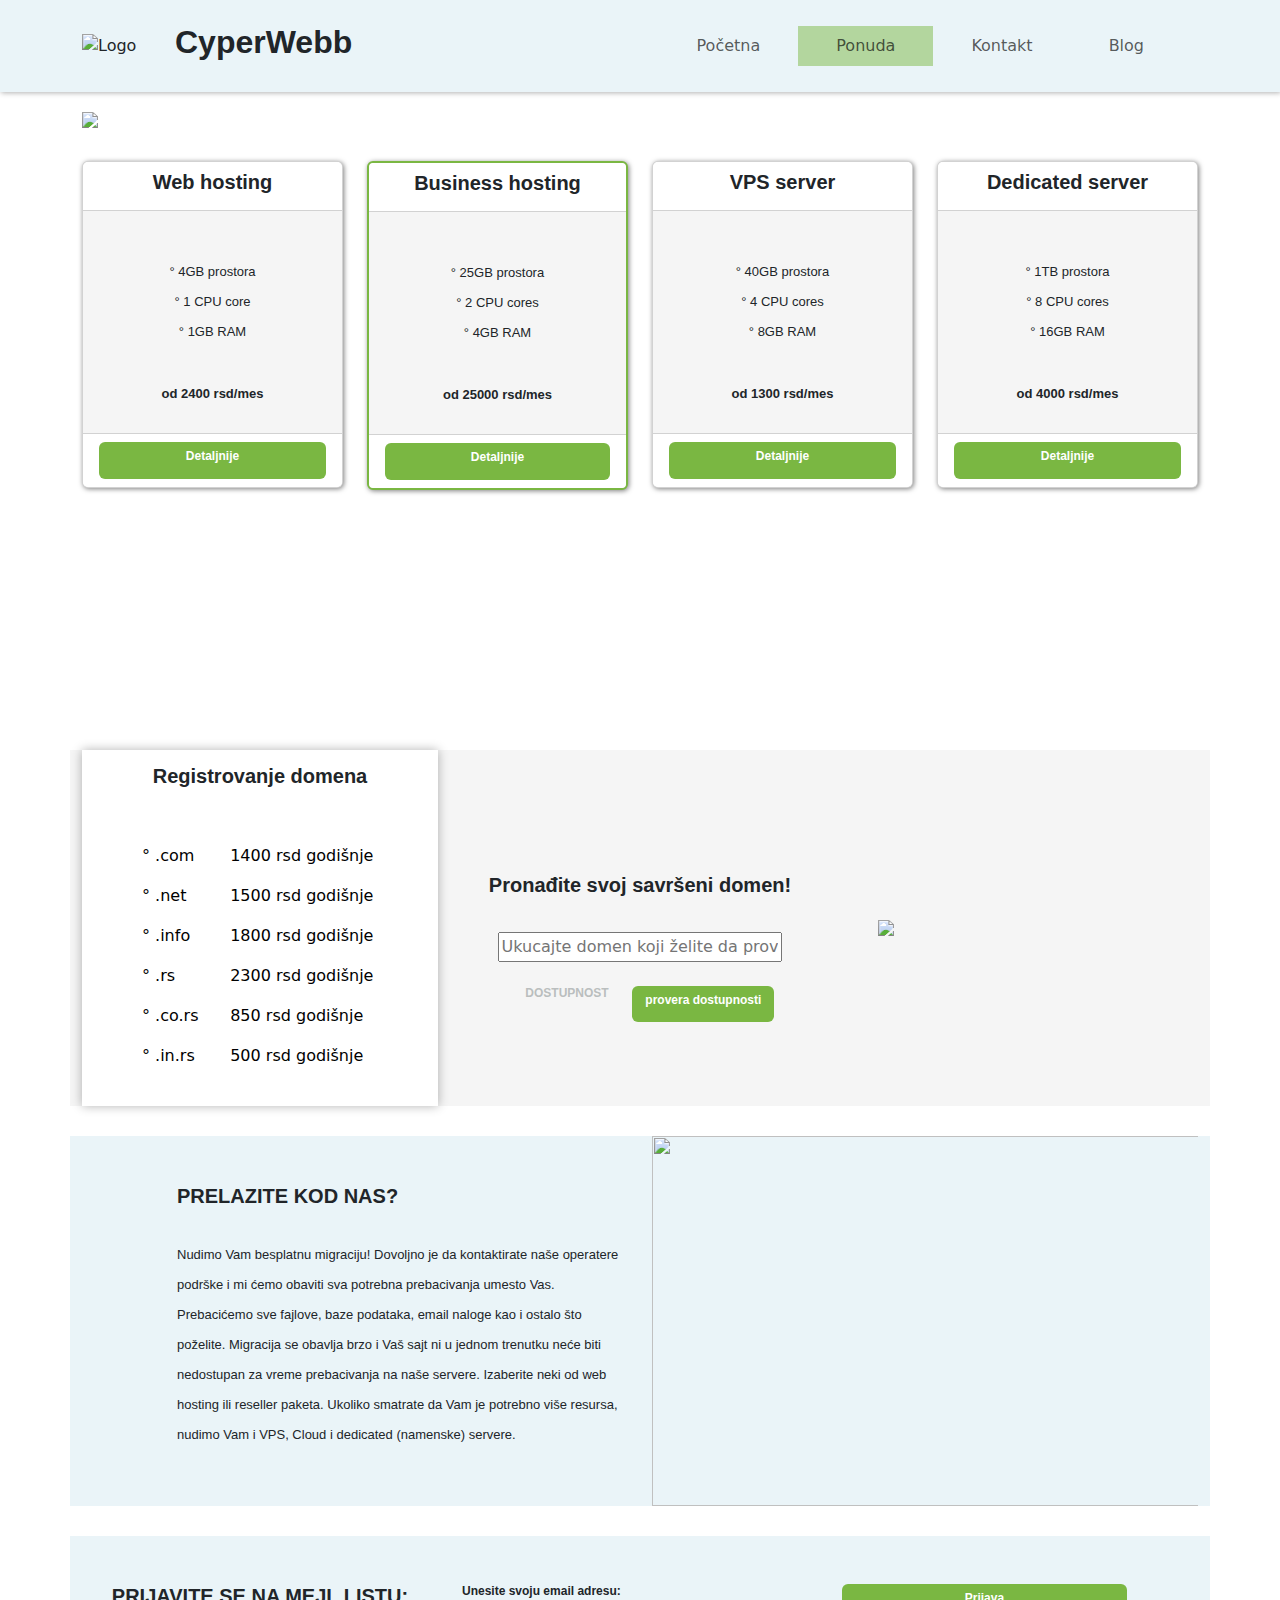
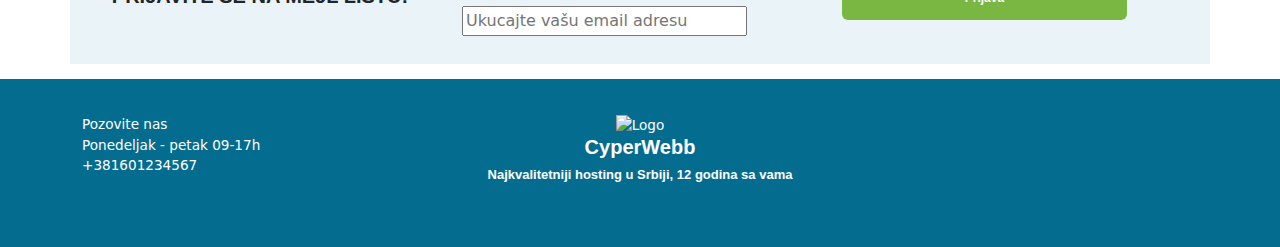
==== ponuda.html @ 50b5ddb7 "dodati resursi, html i css" ====
<!DOCTYPE html>
<html lang="en">
<head>
  <title>Cyperwebb/ponuda</title>
  <meta charset="utf-8">
  <meta name="viewport" content="width=device-width, initial-scale=1">
  <link href="https://cdn.jsdelivr.net/npm/bootstrap@5.2.3/dist/css/bootstrap.min.css" rel="stylesheet">
  <script src="https://cdn.jsdelivr.net/npm/bootstrap@5.2.3/dist/js/bootstrap.bundle.min.js"></script>
  <!--<style>
    .container-fluid > .container div{
        border:1px solid black;
    }

  </style>-->
  <link rel="stylesheet" href="main.css">
</head>
<body>

<div class="container-fluid baby-blue-bg oiviceno">
    <div class="container">
      <nav class="navbar navbar-expand-sm baby-blue-bg">
          <div class="col-sm-1">
            <img src="img\logo.png" alt="Logo" width="60" height="60"><br>
          </div>
          <div class="col-sm-3">
            <h1>CyperWebb</h1>
          </div>
          <button class="navbar-toggler" type="button" data-bs-toggle="collapse" data-bs-target="#mynavbar">
            <span class="navbar-toggler-icon"></span>
          </button>
          <div class="collapse navbar-collapse" id="mynavbar">
            <ul class="navbar-nav ms-auto">
              <li class="nav-item transparent-pad">
                <a class="nav-link" href="#">Početna</a>
              </li>
              <li class="nav-item selected-link transparent-pad" style="background-color: #B3D69E;">
                <a class="nav-link" href="ponuda.html">Ponuda</a>
              </li>
              <li class="nav-item transparent-pad">
                <a class="nav-link" href="#">Kontakt</a>
              </li>
              <li class="nav-item transparent-pad">
                <a class="nav-link" href="#">Blog</a>
              </li>
            </ul>
          </div>
      </nav>
    </div>
</div>
  

<div class="container-fluid">
    <div class = "container">
        <div class = "row">
            <div class = "col-sm-12">
                <img src="img/reklama.JPG" class="img-fluid">
            </div>
        </div>
    </div>
</div>

<div class="container-fluid">
    <div class = "container">
        <div class = "row">
            <div class = "col-sm-3 text-center">
                <div class="card" >
                    <div class="card-header"><h2>Web hosting</h2></div>
                    <div class="card-body ponuda-card-body">
                        <h4>
                        <br>
                            ° 4GB prostora <br>
                            ° 1 CPU core<br>
                            ° 1GB RAM <br>
                        </h4>
                        <br>
                        <h4 style="font-weight: bold;">od 2400 rsd/mes</h4>
                    </div>
                    <div class="card-footer">
                        <div class="d-grid">
                            <a class="btn btn-green" href="web-hosting.html"><h6>Detaljnije</h6></a>
                        </div>
                    </div>
                </div>
            </div>
            <div class = "col-sm-3 text-center">
                <div class="card istaknuto" >
                    <div class="card-header"><h2>Business hosting</h2></div>
                    <div class="card-body ponuda-card-body">
                        <h4>
                            <br>
                            ° 25GB prostora <br>
                            ° 2 CPU cores<br>
                            ° 4GB RAM <br>
                        </h4>
                        <br>
                        <h4 style="font-weight: bold;">od 25000 rsd/mes</h4>
                    </div>
                    <div class="card-footer">
                        <div class="d-grid">
                            <a class="btn btn-green" href="business-hosting.html"><h6>Detaljnije</h6></a>
                        </div>
                    </div>
                </div>
                
            </div>
            <div class = "col-sm-3 text-center">
                <div class="card" >
                    <div class="card-header"><h2>VPS server</h2></div>
                    <div class="card-body ponuda-card-body">
                        <h4>
                            <br>
                            ° 40GB prostora <br>
                            ° 4 CPU cores<br>
                            ° 8GB RAM <br>
                        </h4>
                        <br>
                        <h4 style="font-weight: bold;">od 1300 rsd/mes</h4>
                    </div>
                    <div class="card-footer">
                        <div class="d-grid">
                            <a class="btn btn-green" href="#"><h6>Detaljnije</h6></a>
                        </div>
                    </div>
                </div>
                
            </div>
            
            <div class = "col-sm-3 text-center">
                <div class="card" >
                    <div class="card-header"><h2>Dedicated server</h2></div>
                    <div class="card-body ponuda-card-body">
                        <h4>
                            <br>
                            ° 1TB prostora <br>
                            ° 8 CPU cores<br>
                            ° 16GB RAM <br>
                        </h4>
                        <br>
                        <h4 style="font-weight: bold;">od 4000 rsd/mes</h4>
                        
                    </div>
                    <div class="card-footer">
                        <div class="d-grid">
                            <a class="btn btn-green" href="#"><h6>Detaljnije</h6></a>
                        </div>
                    </div>
                </div>
                
            </div>
        </div>
    </div>
</div>

<div class="container-fluid">
    <div class = "container info-block">
        <div class = "info-text">
            <h3>
            Cene naših usluga prilagodili smo uslovima tržišta i slobodno 
            tvrdimo da nudimo najbolja hosting rešenja po najpovoljnijim 
            uslovima na teritoriji Srbije.
            </h3>
        </div>
    </div>
</div>

<div class="container-fluid">
    <div class = "container gray-bg">
        <div class = "row">
            <div class = "col-sm-4">
                <div class="domeni">
                    <div class = "row">
                        <div class="col-sm-12 text-center">
                            <h2>Registrovanje domena</h2>
                            <br>
                        </div>
                        <div class = "col-sm-1"></div>
                        <div class = "col-sm-11">
                        <div class="container mt-3">
                                       
                            <table class="table table-borderless">
                              
                              <tbody>
                                <tr>
                                    <td>° .com</td>
                                    <td>1400 rsd godišnje</td>
                                </tr>
                                <tr>
                                    <td>° .net</td>
                                    <td>1500 rsd godišnje</td>
                                </tr>
                                <tr>
                                    <td>° .info</td>
                                    <td>1800 rsd godišnje</td>
                                </tr>
                                <tr>
                                    <td>° .rs</td>
                                    <td>2300 rsd godišnje</td>
                                </tr>
                                <tr>
                                    <td>° .co.rs</td>
                                    <td>850 rsd godišnje</td>
                                </tr>
                                <tr>
                                    <td>° .in.rs</td>
                                    <td>500 rsd godišnje</td>
                                </tr>
                              </tbody>
                            </table>
                          </div>
                        </div>
                    </div>
                </div>
            </div>
            <div class="col-sm-4 text-centerp">
                <br><br><br><br><br>
                <div class="col-sm-12 text-center">
                    <h3 style="align-items: center;">Pronađite svoj savršeni domen!</h3>
                </div>
                <br>
                <div class="row">
                  <div class="col-sm-12 text-center">
                    <input type="text" placeholder="Ukucajte domen koji želite da proverite" style="width: 80%;">
                    <br>
                    <br>
                  </div>
                  <div class="col-sm-2 text-center"></div>
                  <div class="col-sm-2 text-center">
                    <h6 style="size: 15; color: rgb(186, 190, 190); align-self: center;"> DOSTUPNOST </h6>
                  </div>
                  <div class="col-sm-8 text-center">
                    <a class="btn btn-green" href="#"><h6>provera dostupnosti</h6></a>
                  </div>
                  <br><br><br><br>
                </div>
              </div>
            <div class = "col-sm-4 centerall">
                <img src="img/domain_name.webp" class="img-fluid" style="object-fit: cover; width: 80%;">
                
            </div>
        </div>
    </div>
</div>

<div class="container-fluid">
    <div class = "container baby-blue-bg">
        <div class = "row">
            <div class = "col-sm-1"></div>
            <div class = "col-sm-5">
                <br><br>
                <h2>PRELAZITE KOD NAS?</h2>
                <br>
                <h5>
                Nudimo Vam besplatnu migraciju! Dovoljno je da kontaktirate
                 naše operatere podrške i mi ćemo obaviti sva potrebna 
                 prebacivanja umesto Vas. Prebacićemo sve fajlove, baze
                  podataka, email naloge kao i ostalo što poželite.
                   Migracija se obavlja brzo i Vaš sajt ni u jednom trenutku 
                   neće biti nedostupan za vreme prebacivanja na naše servere. 
                   Izaberite neki od web hosting ili reseller paketa. Ukoliko 
                   smatrate da Vam je potrebno više resursa, nudimo Vam i VPS, 
                   Cloud i dedicated (namenske) servere.
                </h5>
                <br><br>
            </div>
            <div class = "col-sm-6">
                <img src="img/deal.jpg" class="img-fluid" style="object-fit: cover; width: 110%; height: 100%;">
            </div>
        </div>
    </div>
</div>

<div class="container-fluid">
    <div class = "container text-center baby-blue-bg" style="min-height: fit-content">
        <div class = "row">
            <div class = "col-sm-4 text-center">
                <br><br>
                <h2>PRIJAVITE SE NA MEJL LISTU:</h2>
                <br><br>
            </div>
            <div class = "col-sm-4 text-left">
                <br><br>
                <h6>Unesite svoju email adresu:</h6>
                <input type="text" placeholder="Ukucajte vašu email adresu" style="width: 80%;">
                <br><br>
            </div>
            <div class = "col-sm-4 text-left">
                <br><br>
                <a class="btn btn-green" href="#" style="width: 80%;"><h6>Prijava</h6></a>
                <br><br>       
            </div>
        </div>
    </div>
</div>

<footer class = "container-fluid">
    <div class = "container">
      
        <div class = "row">
          <div class = "col-sm-4 ">
            <br>
            Pozovite nas<br>
            Ponedeljak - petak 09-17h<br>
            +381601234567<br>
          </div>
          <div class = "col-sm-4 text-center">
            <br>
            <img src="img\crno_beli_logo.png" alt="Logo" width="50" height="50"><br>
            <h1 style="font-weight: 600; font-size: 20px;">CyperWebb</h1>
            <h1 style="font-weight: 600; font-size: 13px;">Najkvalitetniji hosting u Srbiji, 12 godina sa vama</h1>
            <br><br>
          </div>
        </div>
    </div>
</footer>

</body>
</html>
---- main.css ----
.gray-bg{
    background-color:#F5F5F5;
}

.baby-blue-bg{
    background-color:#EAF4F8;
}

footer{
    padding-top: 15px;
    font-size: 85%;
    background-color:#046C8E;
    color: white;
}

body > .container-fluid{
    padding-top: 15px;
    padding-bottom: 15px;
}

.btn-green{
    background-color: #7AB742;
    justify-content: center;
    background-position: center center;
    color: white;
}

.info-block{
    background-image: url('img/info.jpg');
    color: white;
    font-weight: bold;
    background-position: center center;
    background-size: cover;
    min-height: 200px;
    display: flex;
    justify-content: center;
    align-items: center;

}

.centerall{
    font-weight: bold;
    background-position: center center;
    display: flex;
    justify-content: center;
    align-items: center;
}

.domeni {
    position: relative;
    background-color: white;
    box-shadow: 0px 0px 10px rgba(0, 0, 0, 0.3);
    display: flex;
    justify-content: center;
    align-items: center;
    aspect-ratio: 1;
    padding: 10px;
  }

.padding-sides{
    padding-left: 20px;
}

.info-text{
    max-width: 60%;
    font-size:larger;
    text-align: center;
}

.text-left {
    text-align: left;
}

.text-center {
    text-align: center;
}

.col-sm-3.text-centerp {
    display: flex;
    flex-direction: column;
    justify-content: center;
    align-items: center;
  }

.card{
    box-shadow: 1px 1px 5px rgba(0, 0, 0, 0.5);
}

.card-footer{
    background-color: white;
}

.card-header{
    background-color: white;
}

.ponuda-card-body{
    background-color: #F5F5F5;
}

.selected-link{
    background-color: #B3D69E;
}

.istaknuto{
    border: 2px solid #7AB742;
}

.oiviceno{
    box-shadow: 1px 1px 5px rgba(0, 0, 0, 0.3);
}

.navbar-nav {
    display: flex;
    justify-content: center;
    padding-right: 1rem;
}

@media only screen and (max-width: 576px) {
    .card {
      margin-top: 10px;
      margin-bottom: 10px;
    }
}

.thicc{
    color: black;
    font-weight: bold;
    background-position: center center;
    background-size: cover;
    height: 150px;
    display: flex;
    justify-content: center;
    align-items: center;
}

.transparent-pad {
    padding-left: 30px;
    padding-right: 30px;
    background-color: transparent;
}

h1{
    font-family: Inter, sans-serif;
    font-weight: 800;
    font-size: 32px;
}

h2{
    font-family: Inter, sans-serif;
    font-weight: bold;
    font-size: 20px;
}

h3 {
    font-family: 'Palanquin Dark', sans-serif;
    font-weight: 600;
    font-size: 20px;
    line-height: 30px;
}

h4{
    font-family: 'Inter', sans-serif;
    font-weight: normal;
    font-size: 13px;
    line-height: 30px;
}

h5{
    font-family: 'Inter', sans-serif;
    font-weight: 300;
    font-size: 13px;
    line-height: 30px;
}

h6{
    font-family: 'Inter', sans-serif;
    font-weight: 600;
    font-size: 12px;
}
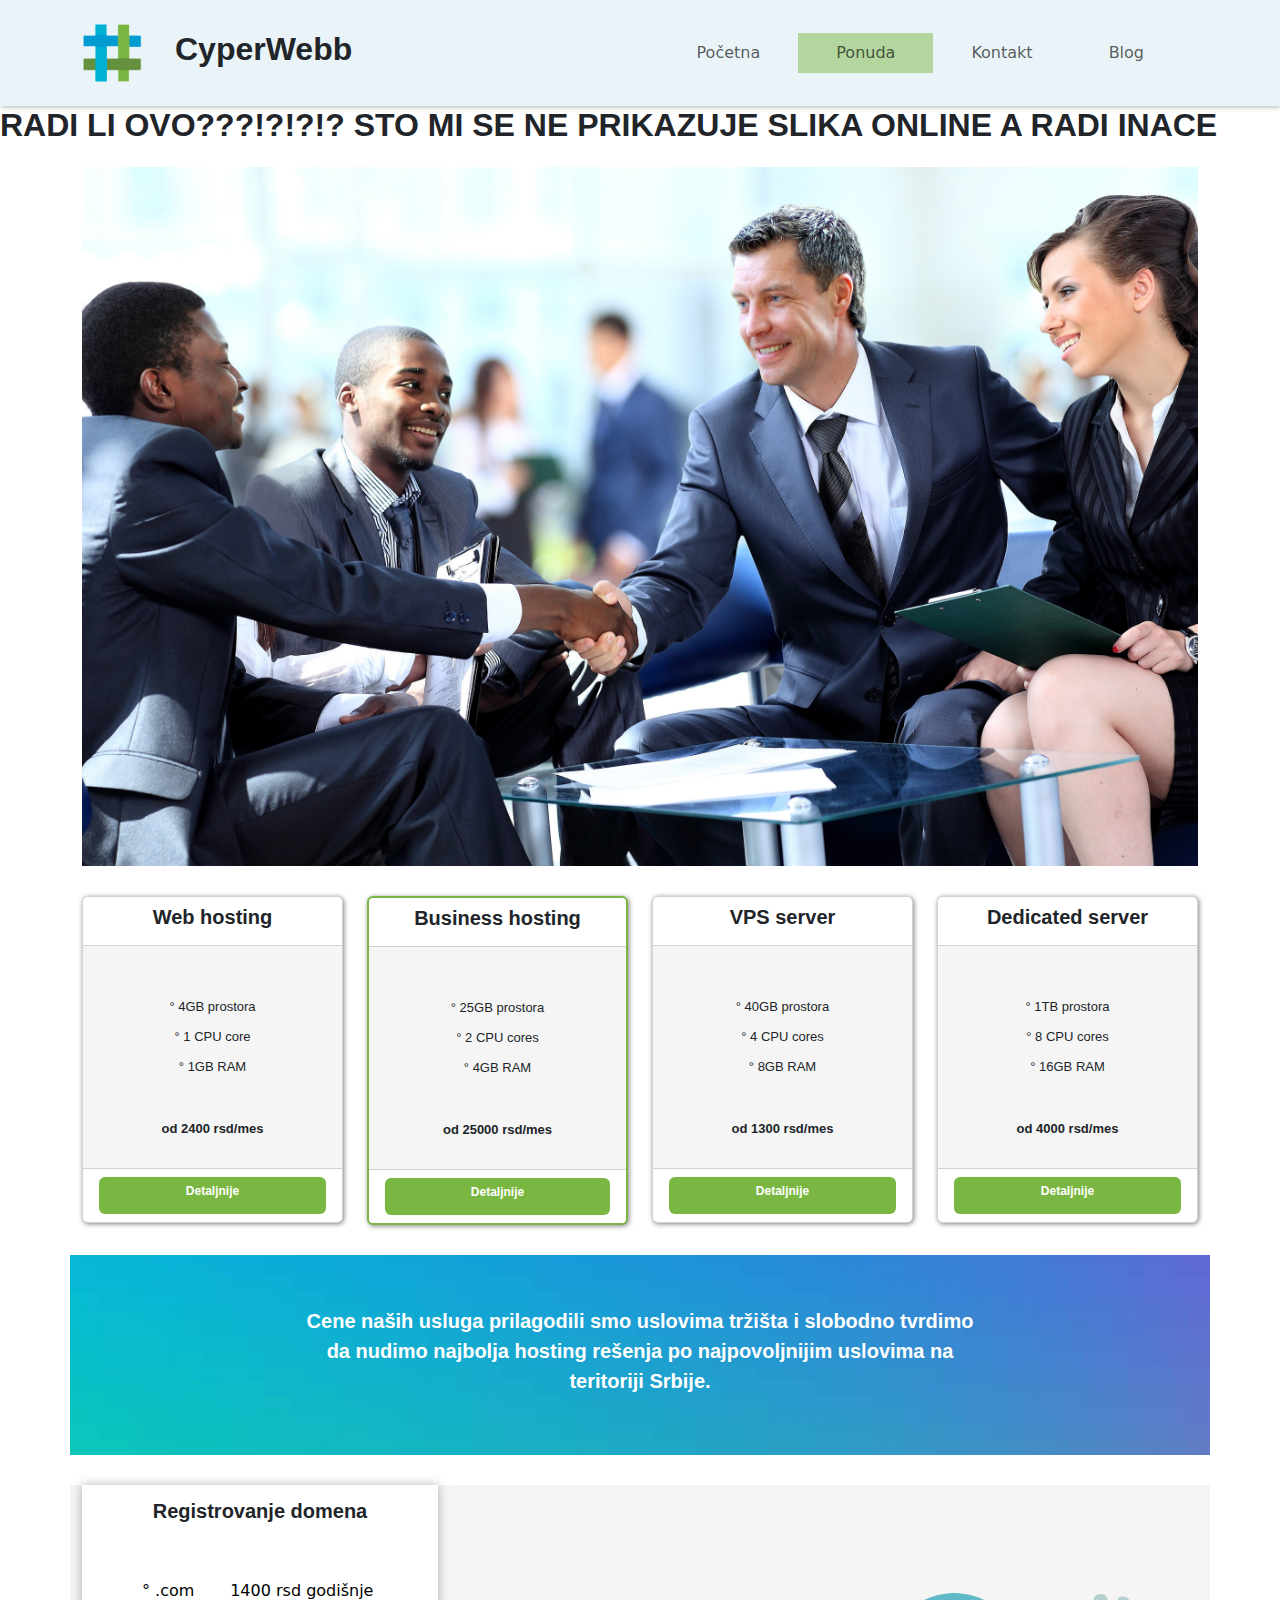
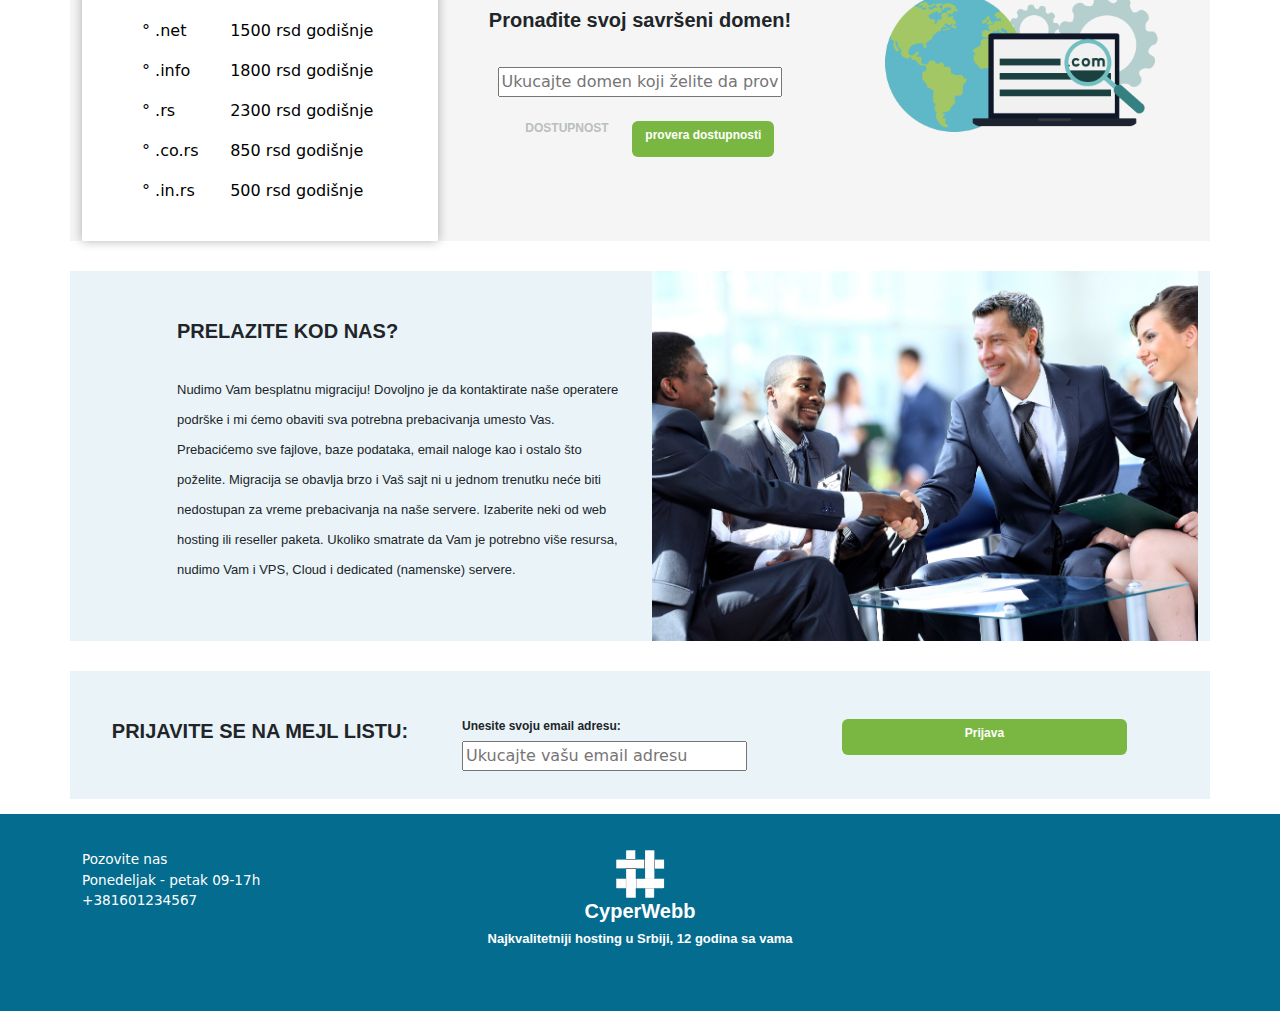
==== commit acb7ff44: "test" ====
--- a/ponuda.html
+++ b/ponuda.html
@@ -48,12 +48,14 @@
     </div>
 </div>
   
+<h1>RADI LI OVO???!?!?!? STO MI SE NE PRIKAZUJE SLIKA ONLINE A RADI INACE</h1>
 
 <div class="container-fluid">
     <div class = "container">
         <div class = "row">
             <div class = "col-sm-12">
-                <img src="img/reklama.JPG" class="img-fluid">
+                <!--<img src="img/reklama.JPG" class="img-fluid">-->
+                <img src="img/deal.jpg" class="img-fluid" style="object-fit: cover; width: 110%; height: 100%;">
             </div>
         </div>
     </div>
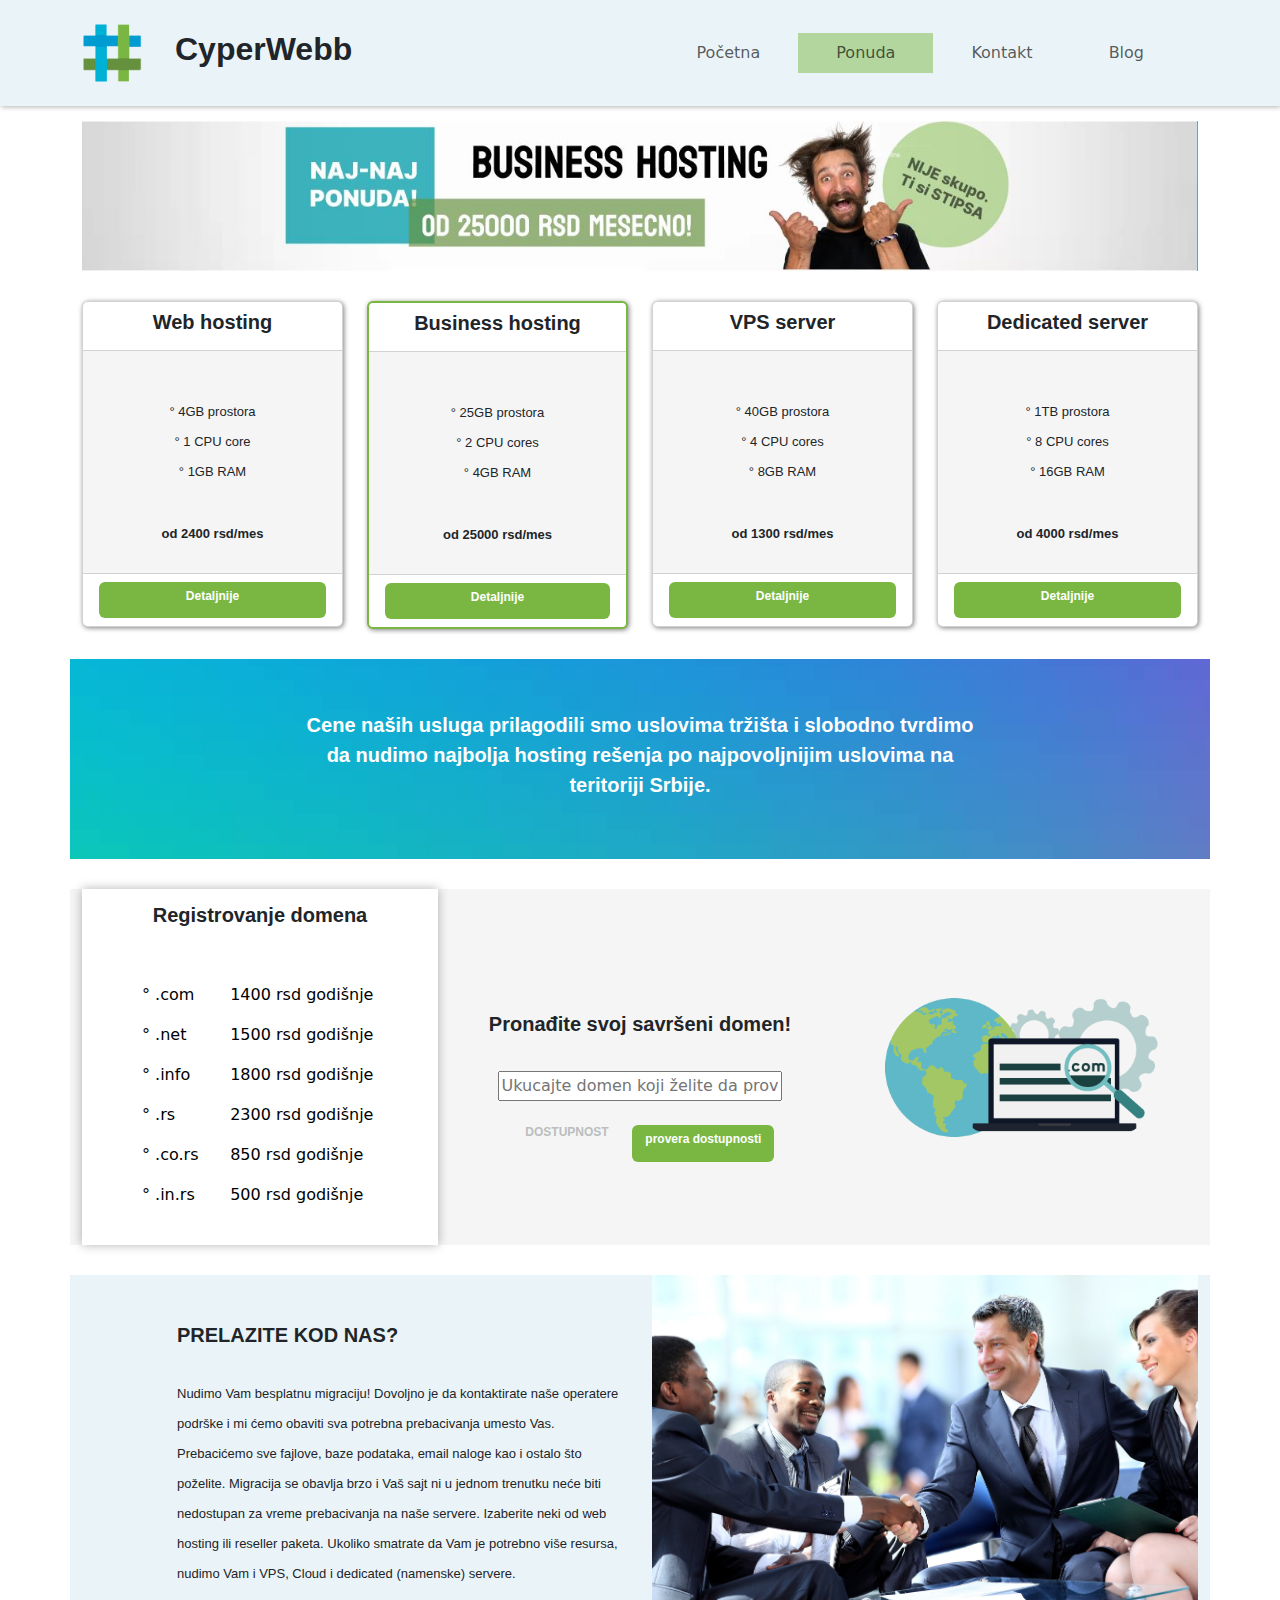
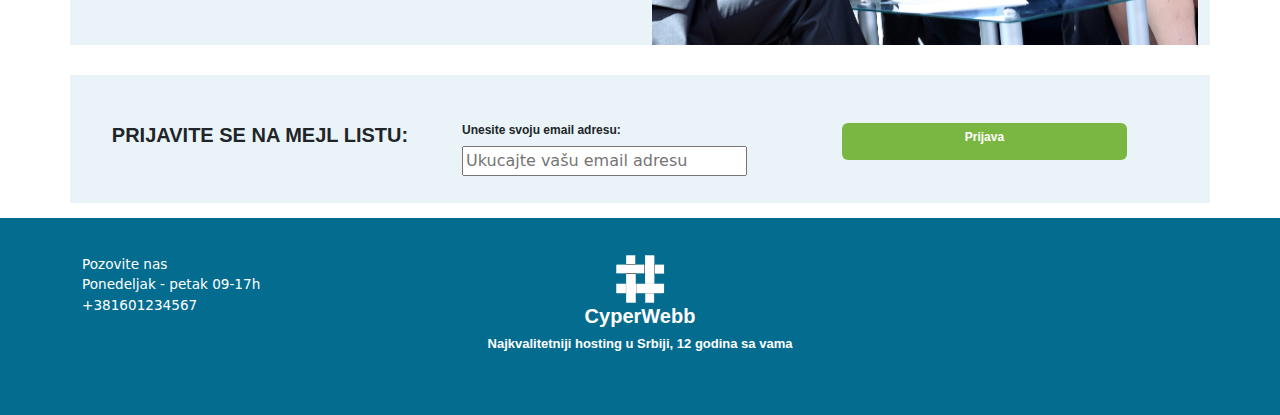
==== commit a3959231: "ispravka" ====
--- a/ponuda.html
+++ b/ponuda.html
@@ -47,15 +47,12 @@
       </nav>
     </div>
 </div>
-  
-<h1>RADI LI OVO???!?!?!? STO MI SE NE PRIKAZUJE SLIKA ONLINE A RADI INACE</h1>
 
 <div class="container-fluid">
     <div class = "container">
         <div class = "row">
             <div class = "col-sm-12">
-                <!--<img src="img/reklama.JPG" class="img-fluid">-->
-                <img src="img/deal.jpg" class="img-fluid" style="object-fit: cover; width: 110%; height: 100%;">
+                <img src="img/reklama.JPG" class="img-fluid" style="object-fit: cover;">
             </div>
         </div>
     </div>
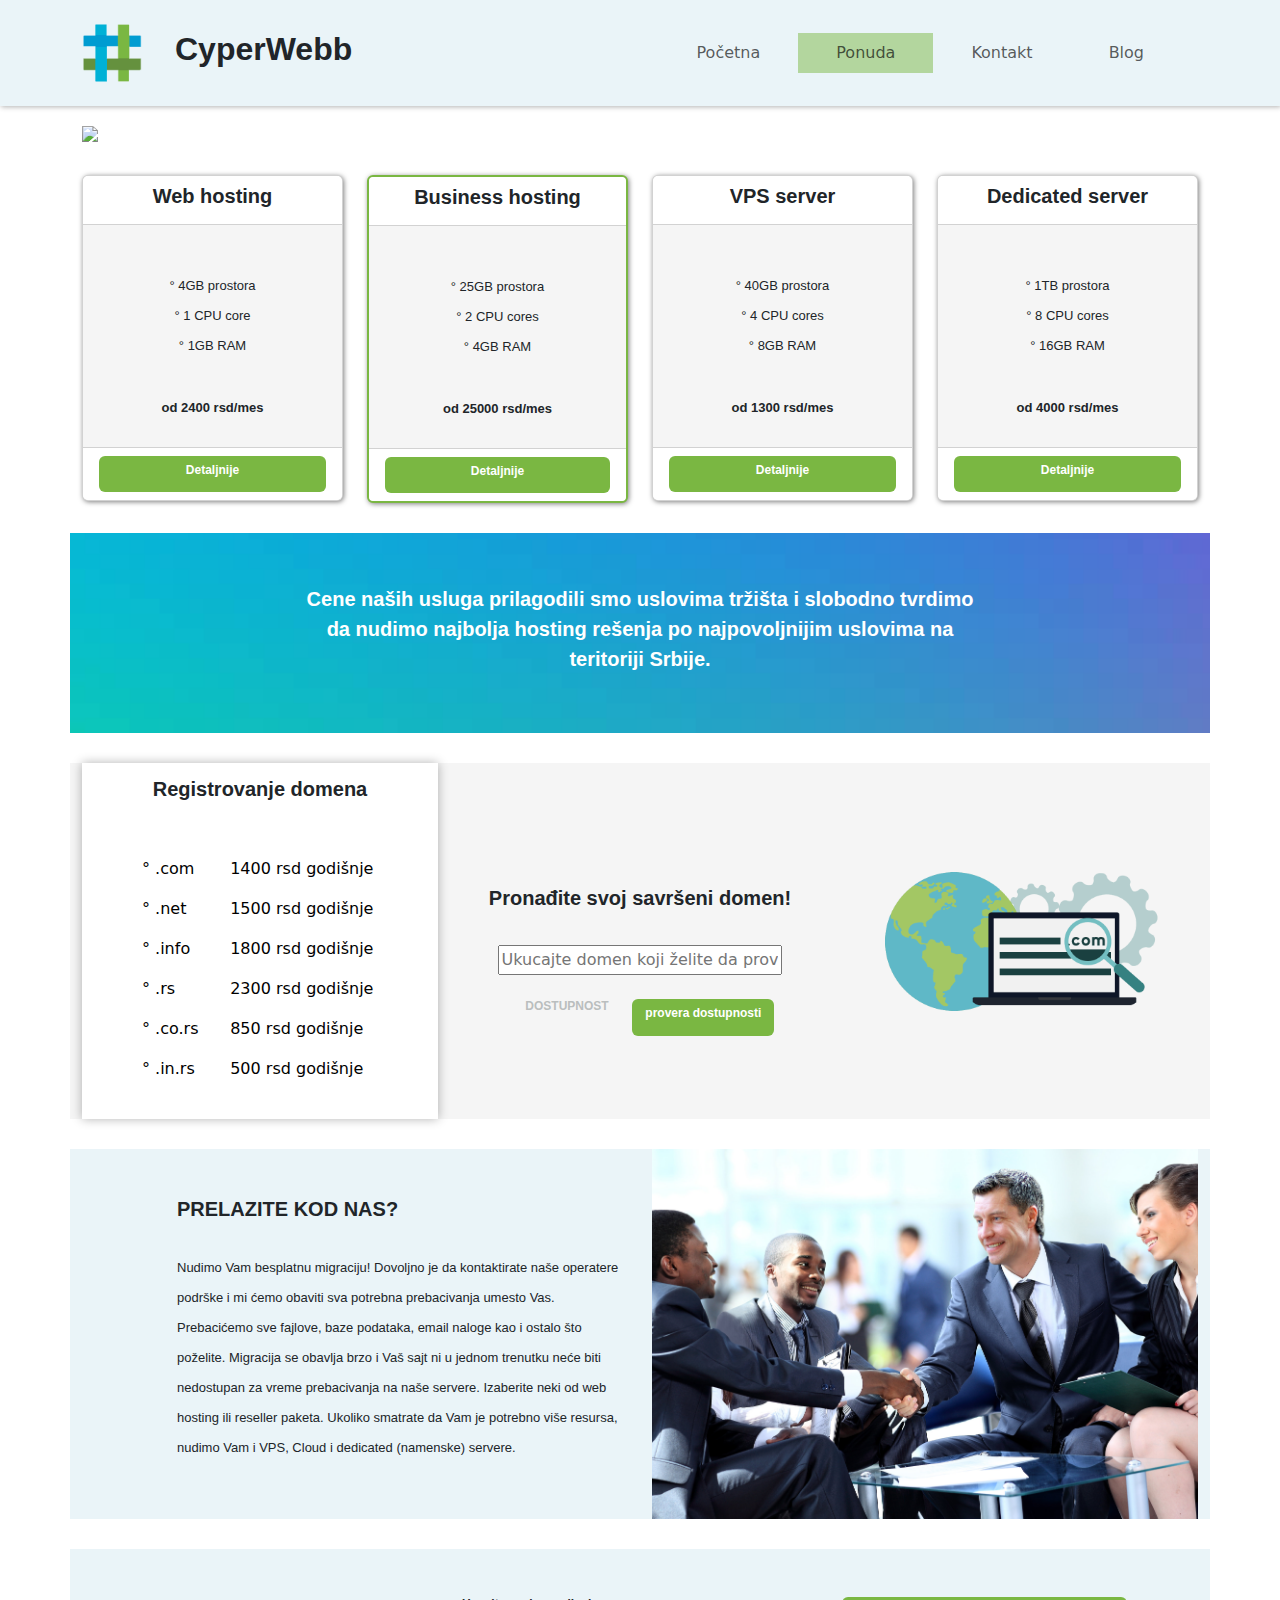
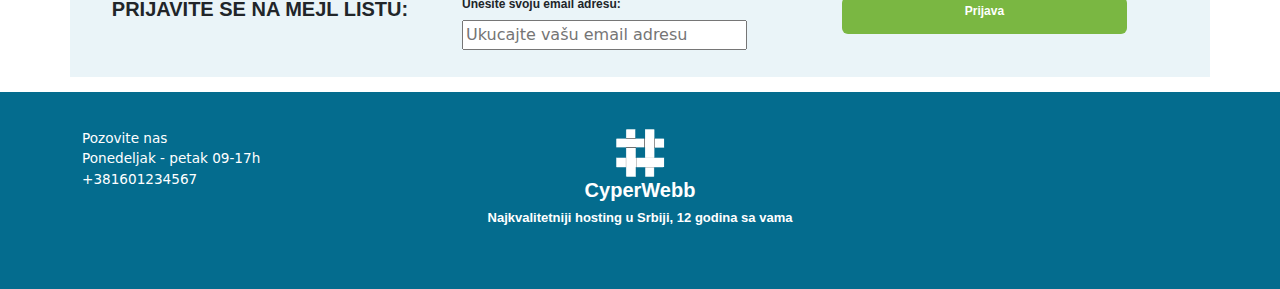
==== commit b7bb43ad: "ispravka2" ====
--- a/ponuda.html
+++ b/ponuda.html
@@ -52,7 +52,7 @@
     <div class = "container">
         <div class = "row">
             <div class = "col-sm-12">
-                <img src="img/reklama.JPG" class="img-fluid" style="object-fit: cover;">
+                <img src="img/reklama.jpg" class="img-fluid" style="object-fit: cover;">
             </div>
         </div>
     </div>
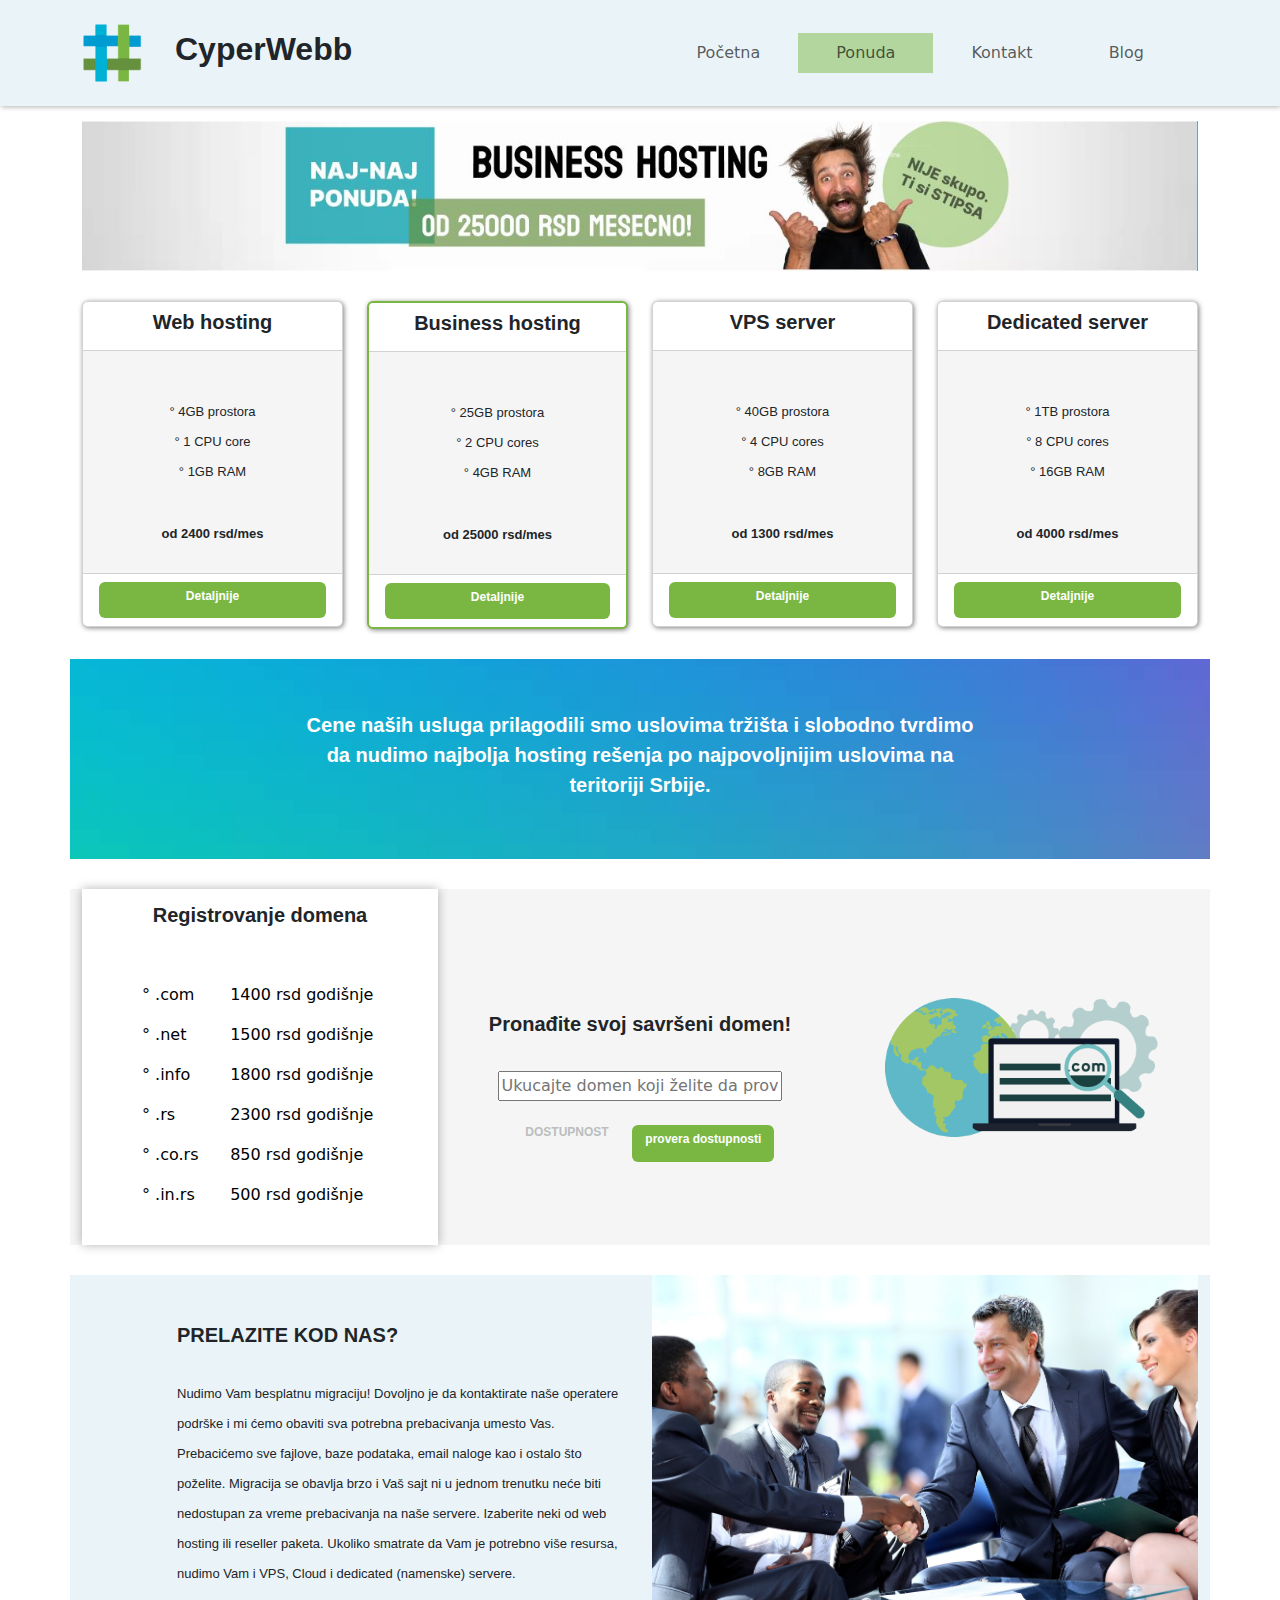
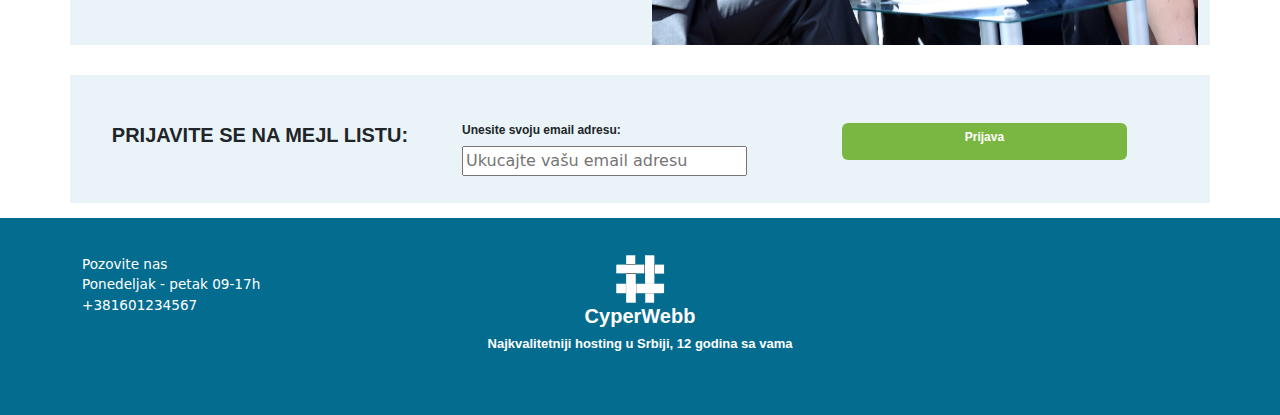
==== commit c9aba4cf: "ispravka3" ====
--- a/ponuda.html
+++ b/ponuda.html
@@ -52,7 +52,7 @@
     <div class = "container">
         <div class = "row">
             <div class = "col-sm-12">
-                <img src="img/reklama.jpg" class="img-fluid" style="object-fit: cover;">
+                <img src="img/reklama.JPG" class="img-fluid" style="object-fit: cover;">
             </div>
         </div>
     </div>
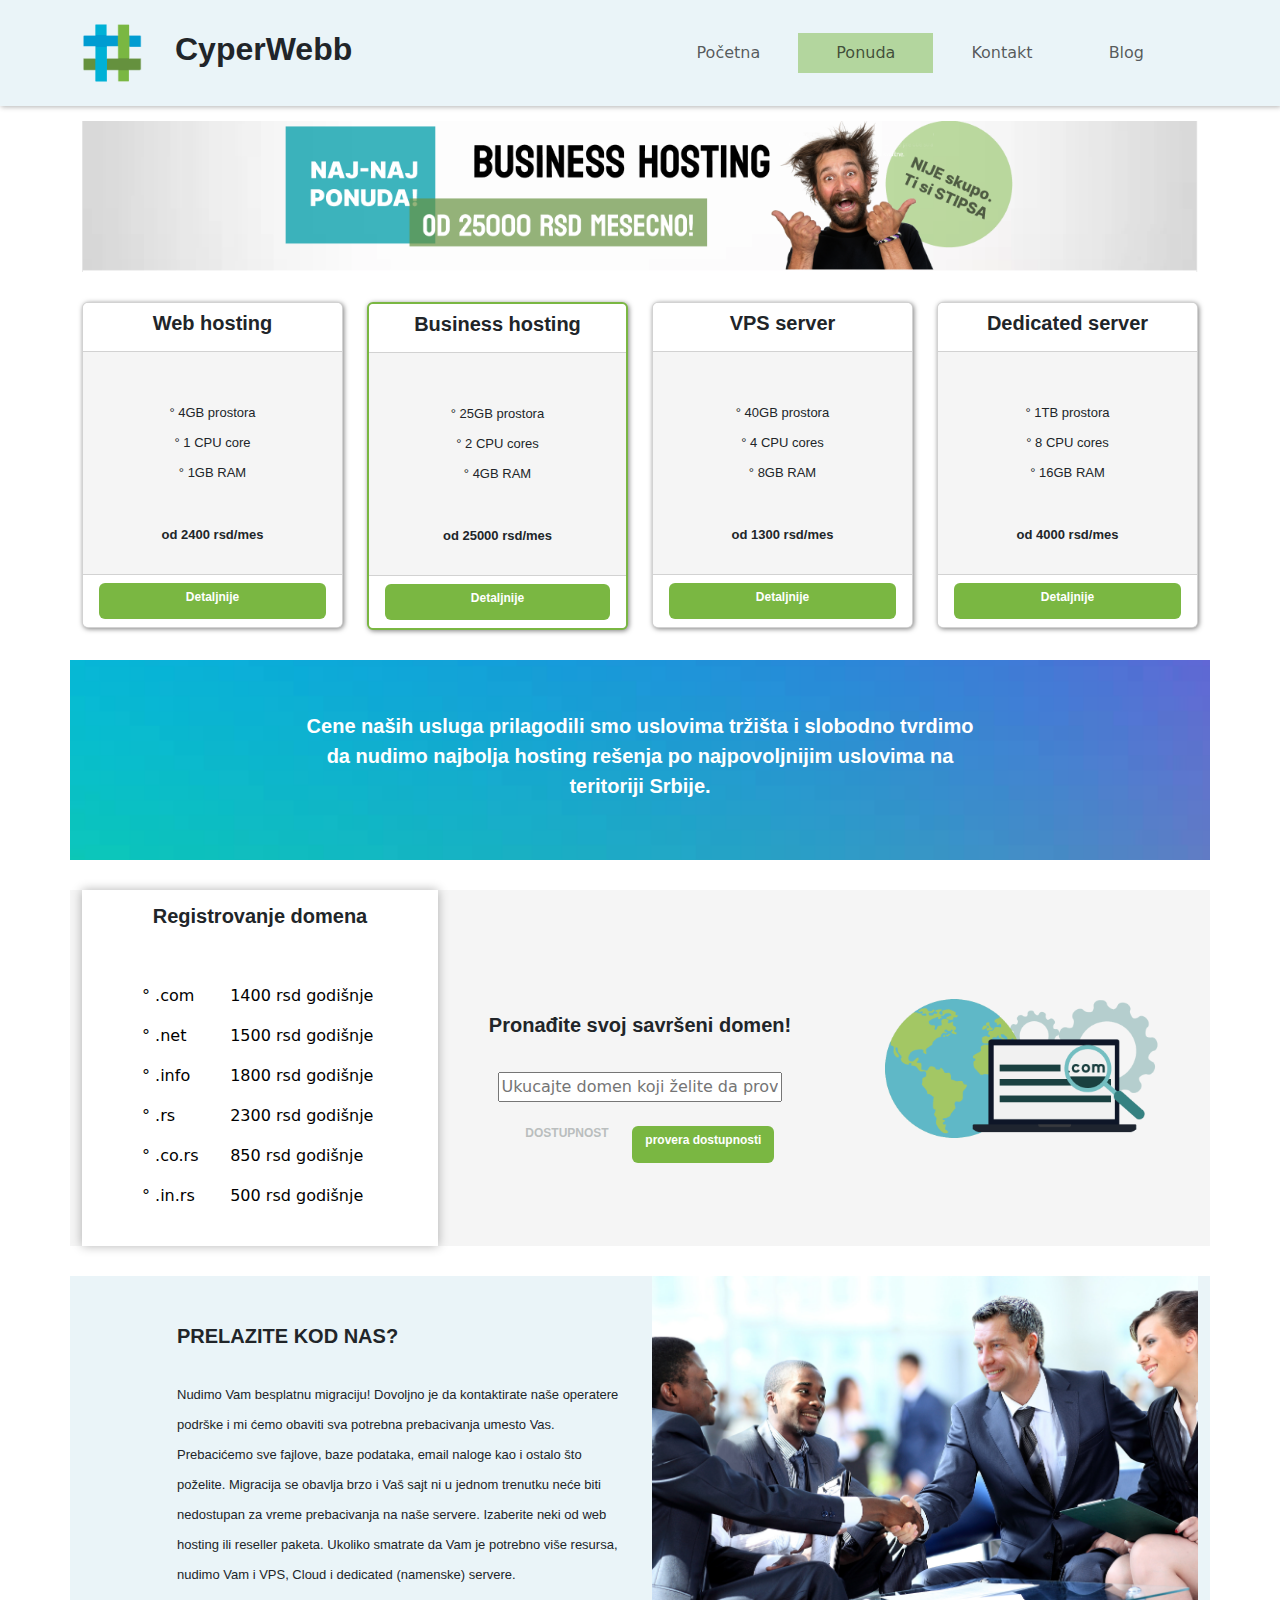
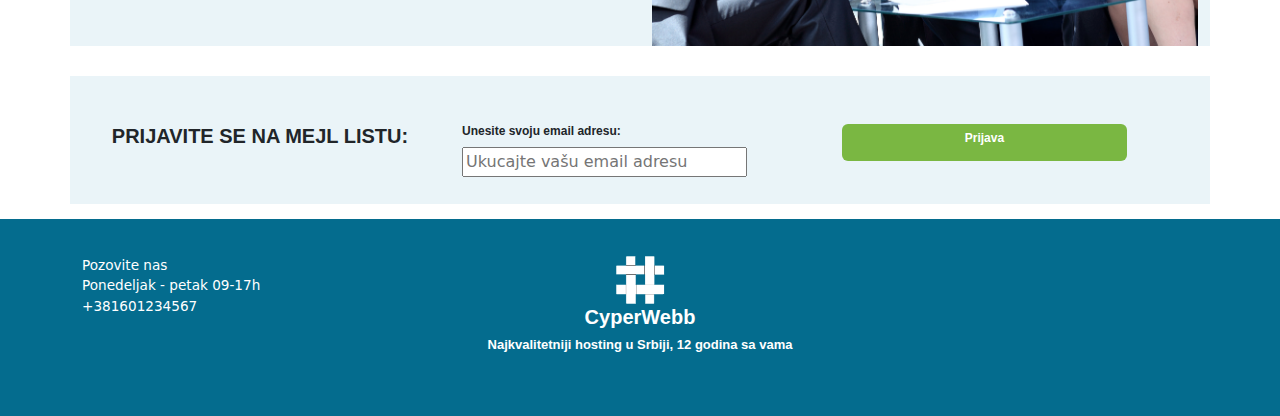
==== commit befa08fa: "pokusaj, nadam se uspesan da se prikaze slika" ====
--- a/ponuda.html
+++ b/ponuda.html
@@ -52,7 +52,7 @@
     <div class = "container">
         <div class = "row">
             <div class = "col-sm-12">
-                <img src="img/reklama.JPG" class="img-fluid" style="object-fit: cover;">
+                <img src="img/ubm.PNG" class="img-fluid" style="object-fit: cover;">
             </div>
         </div>
     </div>
